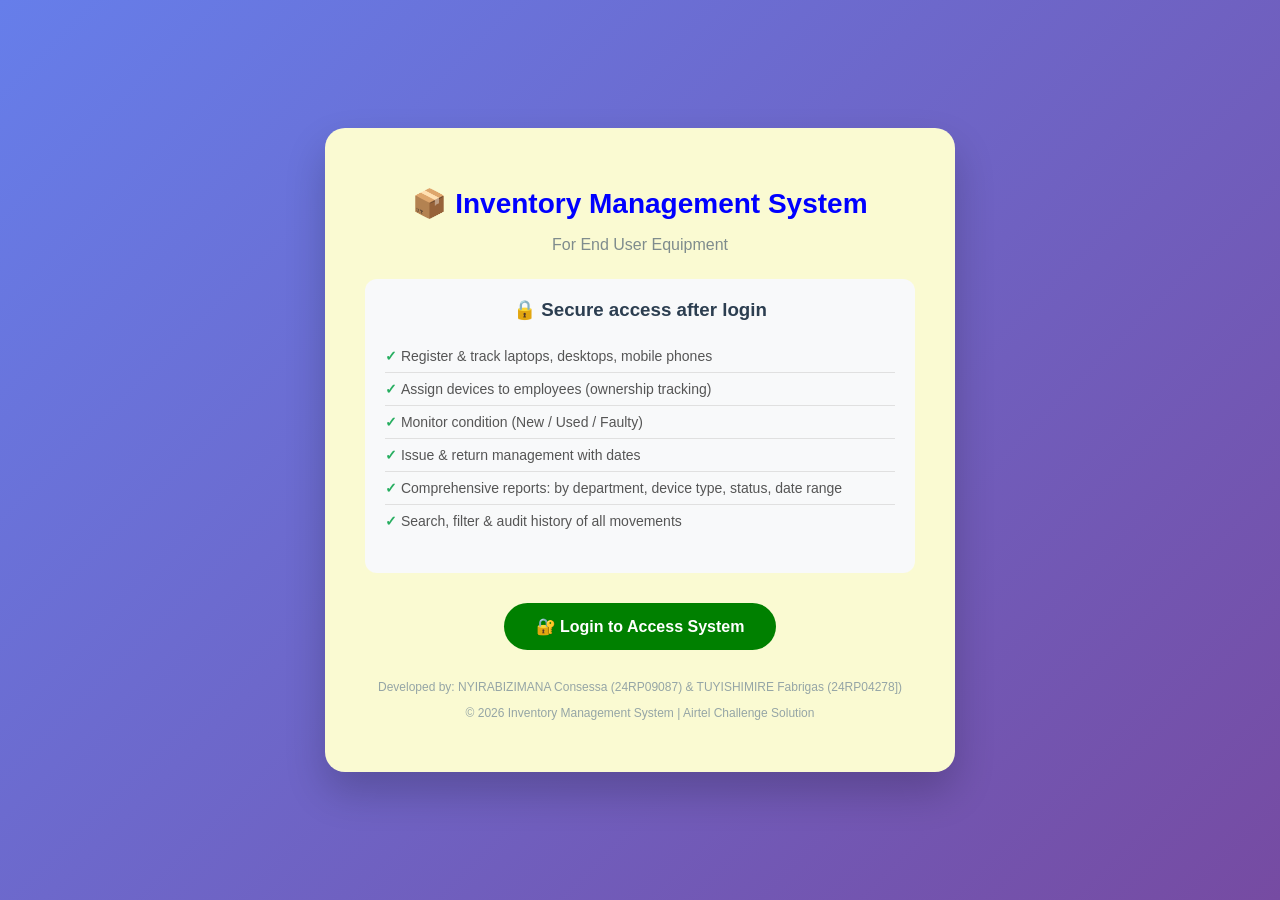
==== src/main/resources/templates/index.html @ 6f54e637 "Initial commit for cloud deployment" ====
<!DOCTYPE html>
<html xmlns:th="http://www.thymeleaf.org">
<head>
    <meta charset="UTF-8">
    <title>Inventory Management System</title>
    <style>
        body {
            font-family: 'Segoe UI', Roboto, Helvetica, Arial, sans-serif;
            background: linear-gradient(135deg, #667eea 0%, #764ba2 100% );
            margin: 0;
            display: flex;
            align-items: center;
            justify-content: center;
            min-height: 100vh;
        }
        .container {
            background: lightgoldenrodyellow;
            padding: 40px;
            border-radius: 20px;
            box-shadow: 0 20px 40px rgba(0, 0, 0, 0.2);
            text-align: center;
            max-width: 550px;
            width: 90%;
        }
        header h1 {
            color: blue;
            margin-bottom: 10px;
            font-size: 28px;
        }
        header p {
            color: #7f8c8d;
            font-size: 16px;
            margin-bottom: 25px;
        }
        .feature-list {
            text-align: left;
            background: #f8f9fa;
            border-radius: 12px;
            padding: 20px;
            margin: 20px 0;
        }
        .feature-list h3 {
            color: #2c3e50;
            margin-top: 0;
            text-align: center;
        }
        .feature-list ul {
            list-style: none;
            padding: 0;
        }
        .feature-list li {
            padding: 8px 0;
            font-size: 14px;
            color: #555;
            border-bottom: 1px solid #e0e0e0;
        }
        .feature-list li:last-child {
            border-bottom: none;
        }
        .feature-list li:before {
            content: "✓ ";
            color: #27ae60;
            font-weight: bold;
        }
        .button {
            display: inline-block;
            padding: 14px 32px;
            text-decoration: none;
            border-radius: 50px;
            font-weight: bold;
            font-size: 16px;
            transition: all 0.3s ease;
            background-color:green;
            color: white;
            margin-top: 10px;
        }
        .button:hover {
            background-color: #2980b9;
            transform: translateY(-2px);
            box-shadow: 0 5px 15px rgba(52, 152, 219, 0.4);
        }
        footer {
            margin-top: 30px;
            font-size: 12px;
            color: #95a5a6;
        }
    </style>
</head>
<body>
<div class="container">
    <header>
        <h1>📦 Inventory Management System</h1>
        <p>For End User Equipment </p>
    </header>

    <div class="feature-list">
        <h3>🔒 Secure access after login</h3>
        <ul>
            <li>Register & track laptops, desktops, mobile phones</li>
            <li>Assign devices to employees (ownership tracking)</li>
            <li>Monitor condition (New / Used / Faulty)</li>
            <li>Issue & return management with dates</li>
            <li>Comprehensive reports: by department, device type, status, date range</li>
            <li>Search, filter & audit history of all movements</li>
        </ul>
    </div>

    <a th:href="@{/login}" class="button">🔐 Login to Access System</a>

    <footer>
    <p>Developed by: NYIRABIZIMANA Consessa (24RP09087) & TUYISHIMIRE Fabrigas (24RP04278])</p>
    <p>&copy; 2026 Inventory Management System | Airtel Challenge Solution</p>
</footer>
</div>
</body>
</html>
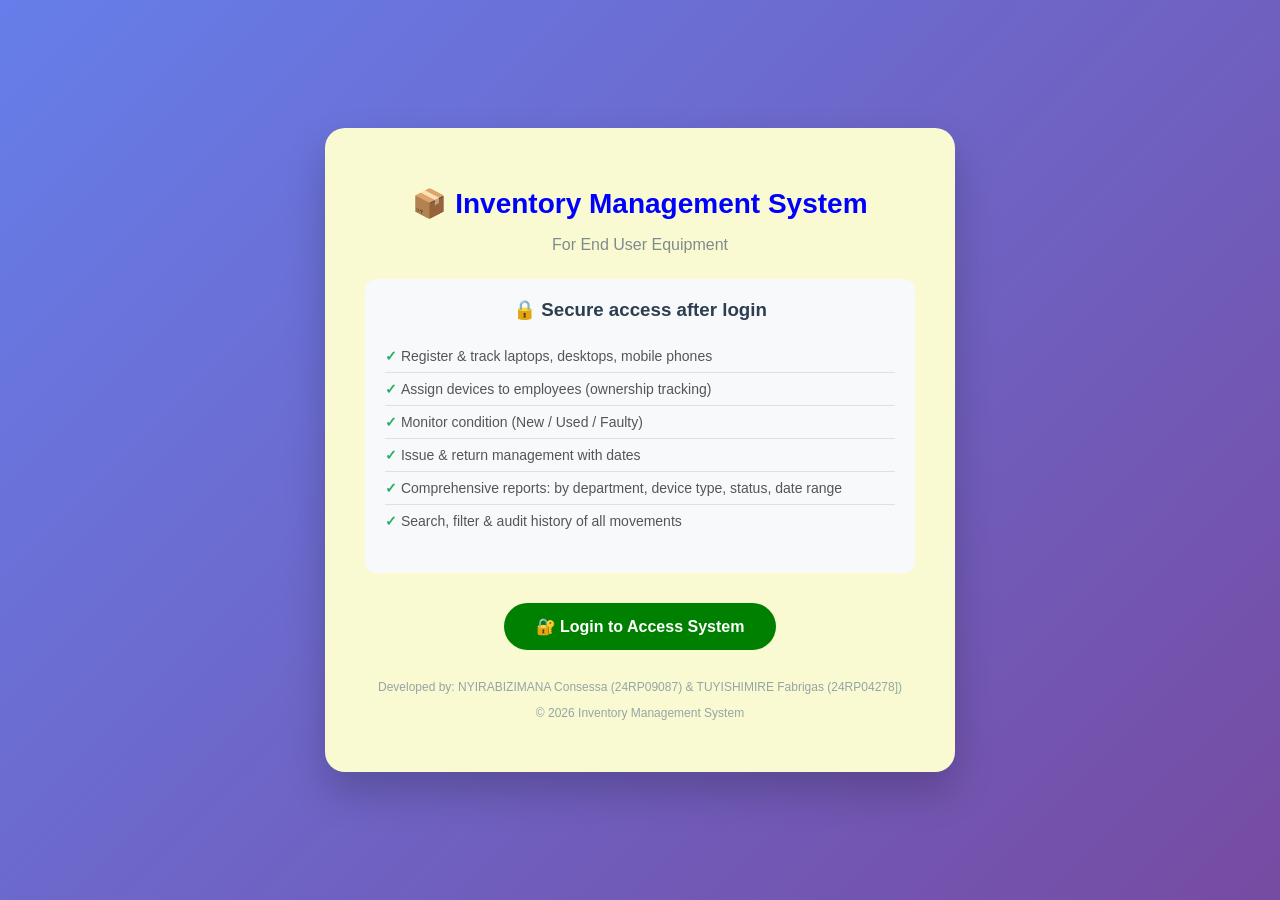
==== commit 4ed328ec: "Update index.html" ====
--- a/src/main/resources/templates/index.html
+++ b/src/main/resources/templates/index.html
@@ -109,8 +109,8 @@
 
     <footer>
     <p>Developed by: NYIRABIZIMANA Consessa (24RP09087) & TUYISHIMIRE Fabrigas (24RP04278])</p>
-    <p>&copy; 2026 Inventory Management System | Airtel Challenge Solution</p>
+    <p>&copy; 2026 Inventory Management System</p>
 </footer>
 </div>
 </body>
-</html>+</html>
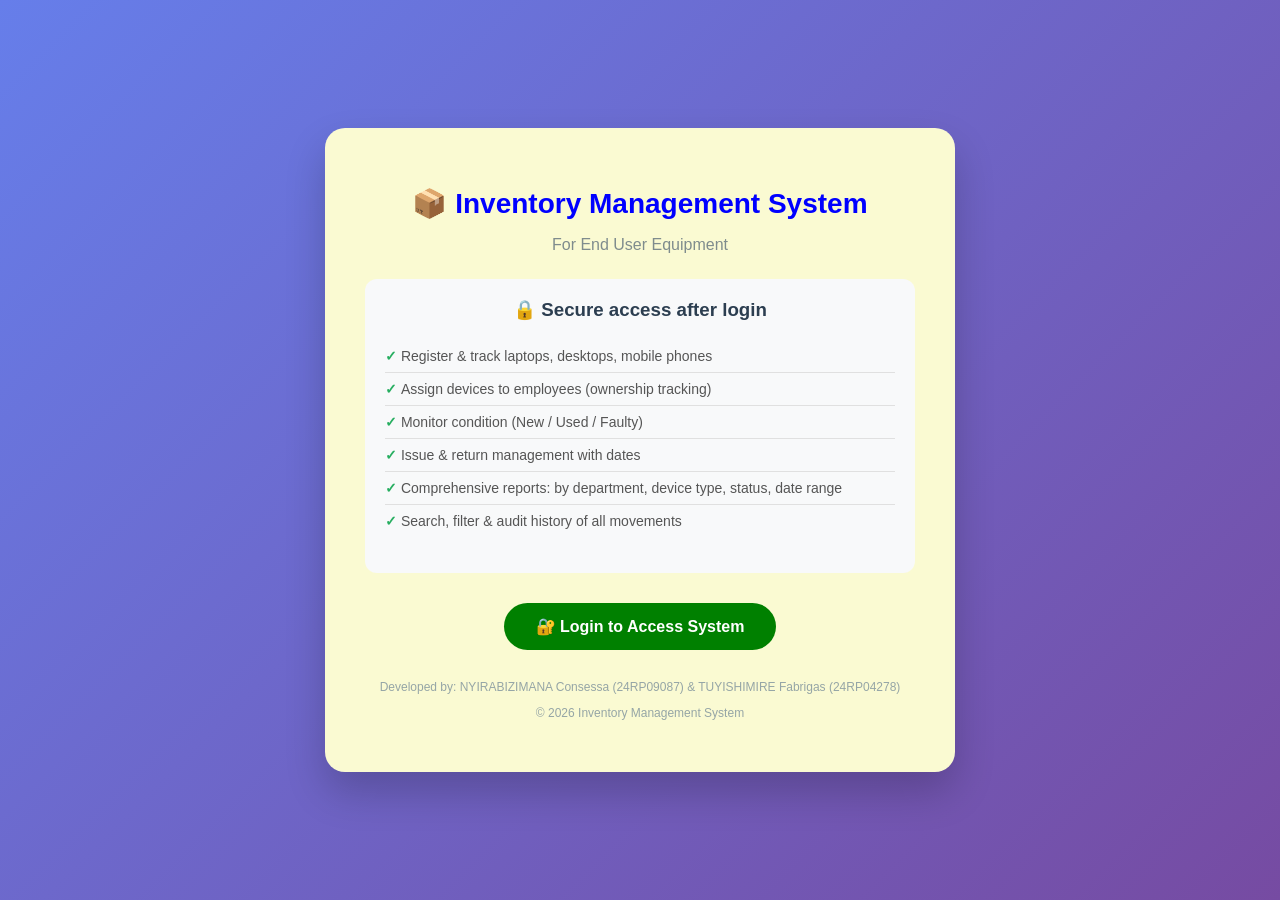
==== commit f25eb6f8: "Update index.html" ====
--- a/src/main/resources/templates/index.html
+++ b/src/main/resources/templates/index.html
@@ -108,7 +108,7 @@
     <a th:href="@{/login}" class="button">🔐 Login to Access System</a>
 
     <footer>
-    <p>Developed by: NYIRABIZIMANA Consessa (24RP09087) & TUYISHIMIRE Fabrigas (24RP04278])</p>
+    <p>Developed by: NYIRABIZIMANA Consessa (24RP09087) & TUYISHIMIRE Fabrigas (24RP04278)</p>
     <p>&copy; 2026 Inventory Management System</p>
 </footer>
 </div>
